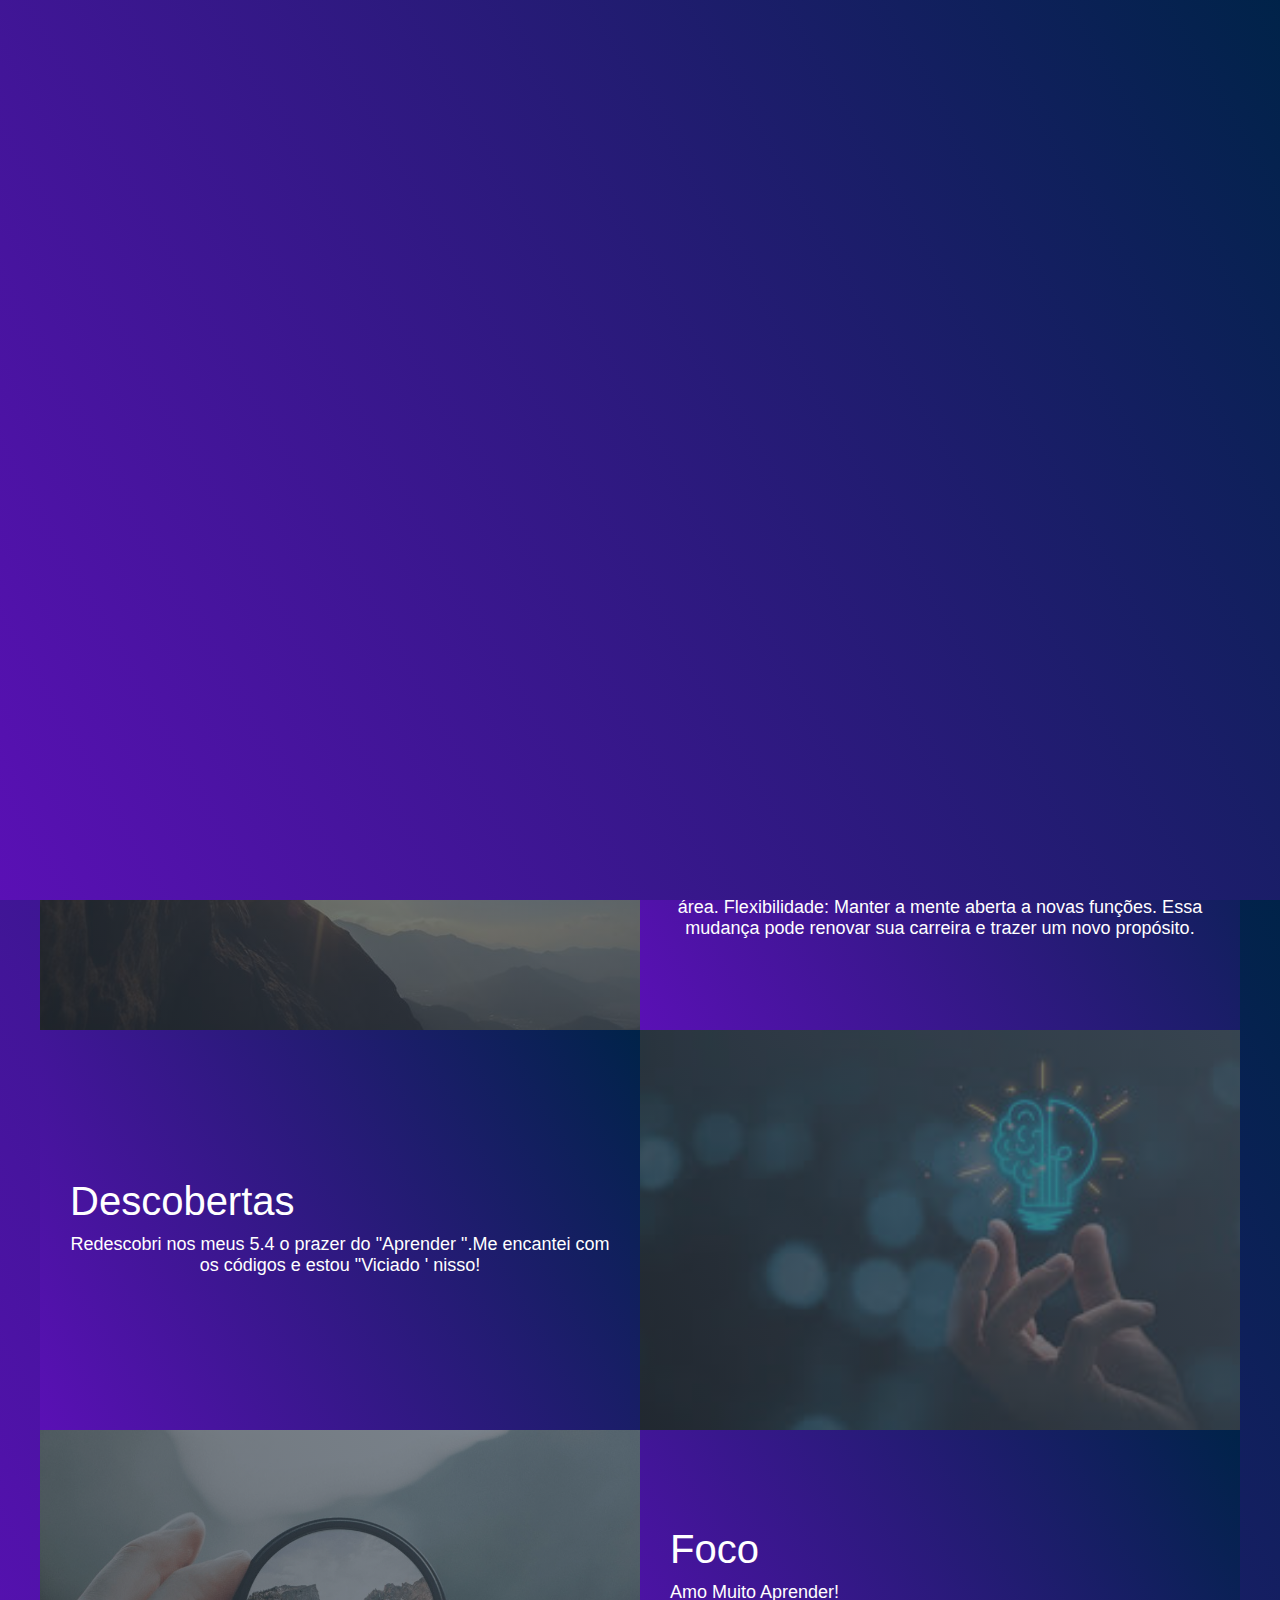
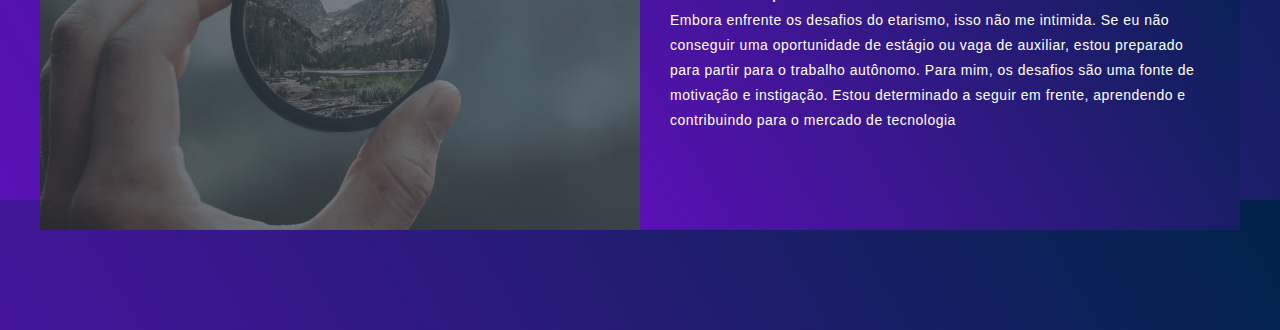
==== index.html @ 1001885b "novo" ====
<!DOCTYPE html>
<html lang="pt-br">
  <head>
    <meta charset="UTF-8" />
    <meta name="viewport" content="width=device-width, initial-scale=1.0" />
    <link rel="stylesheet" href="css/animated-card.css">
    <link rel="stylesheet" href="css/carroussel.css">
    <link rel="stylesheet" href="css/contato.css">
    <link rel="stylesheet" href="css/depoimento.css">
    <link rel="stylesheet" href="css/pro.css">
    <link rel="stylesheet" href="css/style.css">
    <link rel="preconnect" href="https://fonts.gstatic.com" />
    <link rel="icon" href="./images/favicon.png" type="image/png" />
    <title>Site Portfolio Teófilo</title>
  </head>

  <body>
    <section id="presentation">
      <div class="presentation container">
        <div>
          <h1>BEM-VINDO(A)!<span></span></h1>
          <h1>Sou o <span></span></h1>
          <h1>Nicolau!<span></span></h1>
          <a href="/index.html" type="button" class="cta">Home</a>
          <a href="/html/projetos.html" type="button" class="cta">Projetos</a>
          <a href="/html/sobre.html" type="button" class="cta">Sobre</a>
          <a href="/contato.html" type="button" class="cta">Fale Conosco</a>
        </div>
      </div>
    </section>

    <section id="portfolio">
      <div class="portfolio container">
        <div class="portfolio header">
          <h1 class="section-title"><span>Portfólio</span></h1>
        </div>
        <div class="all-projects">
          <div class="project-item">
            <div class="project-info">
              <h1>Começos</h1>
              <h2>
                Há três anos, venho participando de cursos e bootcamps,
                mergulhando em um aprendizado contínuo que realmente aprecio.
                Como autodidata, descobri a importância de me adaptar e evoluir
                no mundo da tecnologia. Essa jornada tem ampliado minhas
                habilidades e conhecimentos, permitindo-me explorar novas áreas
                e desafios. Estou motivado a seguir aprendendo e crescendo,
                sempre em busca de oportunidades que me ajudem a me destacar e
                contribuir no mercado.
              </h2>
              <p></p>
            </div>
            <div class="project-img">
              <img src="./images/começos.webp" alt="img" />
            </div>
          </div>
          <div class="project-item">
            <div class="project-info">
              <h1>Desafios</h1>
              <h2>
                A transição de carreira após os 50 anos é desafiadora, mas
                oferece oportunidades de aprendizado e crescimento. Apesar das
                preocupações com novas tecnologias e a competição, essa fase
                traz experiências valiosas. Essencial: Reinventar-se:
                Identificar paixões e habilidades transferíveis. Aprender
                continuamente: Investir em cursos. Networking: Conectar-se com
                profissionais da área. Flexibilidade: Manter a mente aberta a
                novas funções. Essa mudança pode renovar sua carreira e trazer
                um novo propósito.
              </h2>
              <p></p>
            </div>
            <div class="project-img">
              <img src="./images/deasafio.jpg" alt="img" />
            </div>
          </div>
          <div class="project-item">
            <div class="project-info">
              <h1>Descobertas</h1>
              <h2>
                Redescobri nos meus 5.4 o prazer do "Aprender ".Me encantei com
                os códigos e estou "Viciado ' nisso!
              </h2>
              <p></p>
            </div>
            <div class="project-img">
              <img src="./images/descobertas.jpeg" alt="img" />
            </div>
          </div>
          <div class="project-item">
            <div class="project-info">
              <h1>Foco</h1>
              <h2>Amo Muito Aprender!</h2>
              <p>
                Embora enfrente os desafios do etarismo, isso não me intimida.
                Se eu não conseguir uma oportunidade de estágio ou vaga de
                auxiliar, estou preparado para partir para o trabalho autônomo.
                Para mim, os desafios são uma fonte de motivação e instigação.
                Estou determinado a seguir em frente, aprendendo e contribuindo
                para o mercado de tecnologia
              </p>
            </div>
            <div class="project-img">
              <img src="./images/foco.jpeg" alt="img" />
            </div>
          </div>
        </div>
      </div>
    </section>
    <!--<script src="/js/contato.js"></script>
    <script src="/js/depoimento.js"></script>
    <script src="/js/login.js"></script>-->
  </body>
</html>
---- css/animated-card.css ----
*{
    margin: 0;
    padding: 0;
    box-sizing: border-box;
    font-family: 'Source Sans Pro', sans-serif;
}

body{
    display: flex;
    justify-content: center;
    align-items: center;
    height: 100vh;
    background: linear-gradient(60deg, #5a10b5 0%, #002349 100%);
    overflow: hidden;
}

body::before{
content: '';
position:absolute;
top: 0;
left:0;
width: 100%;
height: 100%;
background:linear-gradient(60deg, #5a10b5 0%, #002349 100%);
clip-path: circle(30% at right 70%);


}
body::after{
content: '';
position:absolute;
top: 0;
left:0;
width: 100%;
height: 100%;
background-image:linear-gradient(60deg, #5a10b5 0%, #002349 100%);


}

.aba {
     position: relative;
    display:flex;
    justify-content: center;
    align-items: center;
    max-width: 1200px; 
    flex-wrap:wrap ;
    z-index:1;

}

.aba .card{

    position: relative;
    width: 280px;
    height: 400px;
    margin: 30px;
    box-shadow:20px 20px 50px rgba(0, 0, 0, 0.5) ;
    border-radius: 15px;
    background-image:linear-gradient(60deg, #5a10b5 0%, #002349 100%);
    overflow: hidden;
    display: flex;
    justify-content: center;
    align-items: center;
    border-top:1px solid silver ;
    border-left: 1px solid silver;
    backdrop-filter:blur(5px);
}

.aba .card .content{
    padding: 20px;
    text-align: center;
    transform:translateY(300px);
    opacity: 0;
    transition: 0.5s;

}
.aba .card:hover .content{

    transform: translateY(0px);
    opacity: 1;
}

.aba .card .content h1{

    position:absolute;
    top: -90px;
    right: 30px;
    font-size:8rem ;
    color: #fff;
    pointer-events:none
}
.aba .card .content h2{

    font-size: 1.8rem;
    color: #fff;
    z-index: 1;
}
.aba .card .content p{
    font-size:1rem ;
    line-height: 25px;
    color: #fff;
    font-weight:300;
}

.aba .card .content a{
    position: relative;
    display: inline-block;
    padding:8px 20px;
    margin-top: 15px;
    color:#000;
    background-color: #fff;
    text-decoration: none;
    font-size:1.2rem;
    font-weight: 500;
    border-radius:20px ;
    box-shadow: 0.5px,15px rgba(0, 0, 0, 0.5);

}
---- css/carroussel.css ----
@import url("https://fonts.googleapis.com/css2?family=Poppins:ital,wght@0,300;0,500;0,600;0,700;0,800;0,900;1,300;1,400;1,500;1,600;1,700;1,800;1,900&display=swap");

* {
  padding: 0px;
  margin: 0px;
  box-sizing: border-box;
}

body {
  padding: 0px;
  margin: 0px;
  font-family: "Poppins", sans-serif;
  background: #11998e;
  background-image: linear-gradient(60deg, #5a10b5 0%, #002349 100%); 
  background: -webkit-linear-gradient(
    to right,
    #5a10b5 0%,
    #002349 100%)
  
}

#nav-container {
  position: relative;
  width: 100%;
  background: rgba(0, 0, 0, 0.09);
  height: 100px;
}

.logo  {

    width: 40%;
    height: auto;
    margin-bottom: 2%
    
  }
  


.navbar {
  width: 80%;
  margin: auto;
  display: flex;
  flex-direction: row;
  height: 100px;
  justify-content: space-between;
  align-items: center;
  font-weight: bold;
  padding: 0px 10px 0px 10px;
}

.nav-link > a {
  text-decoration: none;
  margin-left: 50px;
  font-weight: 600;
  color: #eaffda;
}

.nav-link a:hover {
  color: gold !important;
}

.menu-btn-container {
  display: none;
}

.content-container {
  width: 80%;
  margin: auto;
  display: flex;
  flex-direction: row;
  justify-content: space-between;
  align-items: center;
}

.portfolio-text-container {
  width: 90%;
  color: #eaffda !important;
}

.portfolio-image-container {
  width: 100%;
}

.portfolio-text-container h1 {
  text-transform: uppercase;
  padding: 10px 0px;
  font-size: 46px;
  line-height: 1.1em;
}

.portfolio-text-container h3 {
  text-transform: uppercase;
  padding: 0px 0px;
  font-size: 32px;
  color: #eaffda;
}

.portfolio-text-container p {
  padding: 10px 0px;
  text-align: justify;
  font-weight: 600;
  color: #eaffda;
}

.social-media-container a {
  text-decoration: none;
  margin-top: 10px;
  font-size: 20px;
  margin-right: 20px;
  color: #eaffda;
  cursor: pointer;
  transition: transform 0.5s;
}

.social-media-container a:hover {
  transform: translateY(-3px);
  color:gold; ;
}

/* CSS para o Footer*/

footer {
    background: rgba(0, 0, 0, 0.09);
    color: #fff;
    text-align: center;
    padding: 20px 0;
  }
  
  .footer-links {
    list-style: none;
    padding: 0;
  }
  
  .footer-links li {
    display: inline;
    margin: 0 15px;
  }
  
  .footer-links a {
    color: #fff;
    text-decoration: none;
  }
  
  .footer-links a:hover {

    color: gold;
  }
  
  /* Keyframes */
  
  @keyframes text_reveal {
    100% {
      color: white;
    }
  }
  

@media screen and (max-width: 1050px) {
  .navbar {
    width: 94%;
  }
  .content-container {
    width: 94%;
  }
}

@media screen and (max-width: 760px) {
  .portfolio-text-container,
  .portfolio-image-container {
    width: 100%;
  }
  .content-container {
    flex-direction: column-reverse;
    margin-bottom: 40px;
  }
  .menu-btn-container {
    display: block;
  }
  .nav-link {
    position: absolute;
    top: 100px;
    left: 0px;
    right: 0px;
    width: 100%;
    display: none;
    flex-direction: column;
    justify-content: center;
    align-items: center;
    text-align: center;
    height: auto;
    background: #2f4858;
    z-index: 2;
  }
  .nav-link > a {
    padding: 30px;
    margin: 0px;
    width: 100%;
  }
  .nav-link > a:hover {
    background: #38ef7d;
  }
  #menu-btn {
    cursor: pointer;
    font-size: 40px;
    color: #eaffda !important;
  }
}
---- css/contato.css ----
@import url("https://fonts.googleapis.com/css2?family=Poppins:ital,wght@0,300;0,500;0,600;0,700;0,800;0,900&display=swap");




* {
  padding: 0px;
  margin: 0px;
  box-sizing: border-box;
}

html, body {
    height: 100%; 
    margin: 0; 



body {
  padding: 0px;
  margin: 0px;
  font-family: "Poppins", sans-serif;
  background: #11998e;
  background-image: linear-gradient(60deg, #5a10b5 0%, #002349 100%); 
  background: -webkit-linear-gradient(
    to right,
    #5a10b5 0%,
    #002349 100%);
    /**/
    display: flex;
    flex-direction: column; 
  
}

#nav-container {
  position: relative;
  width: 100%;
  background: rgba(0, 0, 0, 0.09);
  height: 100px;
}

.logo  {

  width: 40%;
  height: auto;
  margin-bottom: 2%
  
}


.navbar {
  width: 80%;
  margin: auto;
  display: flex;
  justify-content: space-between;
  align-items: center;
  font-weight: bold;
  padding: 0 10px;
  height: 100px;
}

.nav-link > a {
  text-decoration: none;
  margin-left: 50px;
  font-weight: 600;
  color: #eaffda;
}

.nav-link a:hover {
  color: gold !important;
}

.form-box {
  display: flex;
  margin: auto;
  margin-top: 5%;
  margin-bottom: 10%;
}

.form-box .form-value h2 {
  cursor: pointer;
  transition: transform 0.5s;
}

.form-box .form-value h2:hover {
  color: gold;
}

.form-box fieldset legend {
  cursor: pointer;

  color:  #eaffda;;
}

.social-media-container a {
  text-decoration: none;
  margin-top: 10px;
  font-size: 20px;
  margin-right: 20px;
  cursor: pointer;
  transition: transform 0.5s;
}

.social-media-container a:hover {
  transform: translateY(-3px);
  color: gold;
}

main {
  display: flex;
  justify-content: center;
  align-items: center;
  min-height: 100vh;
  width: 100%;
  background-size: cover;
}

.form-box {
  position: relative;
  width: 400px;
  height: 450px;
  background: rgba(255, 255, 255, 0.1);
  border: 2px solid rgba(255, 255, 255, 0.5);
  border-radius: 20px;
  backdrop-filter: blur(15px);
  display: flex;
  justify-content: center;
  align-items: center;
}
/**/
.form-box fieldset {
  border: none;
  padding: 0;
}

.form-box legend {
  font-size: 24px;
  margin-bottom: 15px;
  color: #333;
  font-weight: bold;
}

.inputbox {
  margin-bottom: 15px;
}

.inputbox label {
  display: block;
  font-size: 16px;
  margin-bottom: 5px;
}

input[type="text"],
input[type="email"],
input[type="tel"],
textarea {
  width: 100%;
  padding: 10px;
  margin-bottom: 10px;
  border: none;
  border-bottom: 2px solid #ccc;
  font-size: 16px;
  background-color: #f7f7f7;
}

input[type="text"]:focus,
input[type="email"]:focus,
input[type="tel"]:focus,
textarea:focus {
  border-bottom: 2px solid gold;
  outline: none;
}

/* Botão de enviar */
button[type="submit"] {
  background-color: #fff;
  color: #333;
  padding: 10px 20px;
  border: none;
  border-radius: 5px;
  font-size: 16px;
  cursor: pointer;
  transition: background-color 0.3s;
}

button[type="submit"]:hover {
  background-color: gold;
}

.footer-links {
  list-style: none;
  padding: 0;
}

h2 {
  font-size: 2em;
  color: #fff;
  text-align: center;
}

.inputbox {
  position: relative;
  margin: 30px 0;
  width: 310px;
  border-bottom: 2px solid #fff;
}

.inputbox label {
  position: absolute;
  top: 50%;
  left: 5px;
  transform: translateY(-50%);
  color: #fff;
  font-size: 1em;
  pointer-events: none;
  transition: 0.5s;
}

input:focus ~ label,
input:valid ~ label {
  top: -5px;
}

.inputbox input {
  width: 100%;
  height: 50px;
  background: transparent;
  border: none;
  outline: none;
  font-size: 1em;
  padding: 0 35px 0 5px;
  color: #fff;
}

.inputbox ion-icon {
  position: absolute;
  right: 8px;
  color: #fff;
  font-size: 1.2em;
  top: 20px;
}

.forget {
  display: flex;
  justify-content: space-between;
  margin: 10px 0 15px;
  font-size: 0.9em;
  color: #fff;
}

button {
  width: 100%;
  height: 40px;
  border-radius: 40px;
  background: #fff;
  border: none;
  outline: none;
  cursor: pointer;
  font-size: 1em;
  font-weight: 600;
  transition: background 0.3s, color 0.3s;
}

button:hover {
  background: gold;
  color: #fff;
}
.register {
  font-size: 0.9em;
  color: #fff;
  text-align: center;
  margin: 25px 0 10px;
}

.register p a {
  text-decoration: none;
  color: #fff;
  font-weight: 600;
}

.register p a:hover {
  text-decoration: underline;
}

.form-box {
  position: relative;
  width: 400px;
  height: 450px;
  background: rgba(255, 255, 255, 0.2);
  border: 2px solid rgba(255, 255, 255, 0.5);
  border-radius: 20px;
  backdrop-filter: blur(15px);
  display: flex;
  justify-content: center;
  align-items: center;
}

footer {
  background: rgba(0, 0, 0, 0.09);
  color: #fff;
  text-align: center;
  padding: 20px 0;
  position: relative;
  bottom: 0;
}

.footer-links {
  list-style: none;
  padding: 0;
  transition: transform 0.5s;
}

.footer-links li {
  display: inline;
  margin: 0 15px;
}

.footer-links a {
  color: #fff;
  text-decoration: none;
}

.footer-links a:hover {
  text-decoration: underline;
  color: gold;
}


.social-media-container a {
  text-decoration: none;
  margin-top: 10px;
  font-size: 20px;
  margin-right: 20px;
  color: #eaffda;
  cursor: pointer;
  transition: transform 0.5s;
}

.social-media-container a:hover {
  transform: translateY(-3px);
  color: yellow;
}


@media screen and (max-width: 1050px) {
  .navbar {
    width: 94%;
  }
  .content-container {
    width: 94%;
  }
}

@media screen and (max-width: 760px) {
  .portfolio-text-container,
  .portfolio-image-container {
    width: 100%;
  }
  .content-container {
    flex-direction: column-reverse;
    margin-bottom: 40px;
  }
  .menu-btn-container {
    display: block;
  }
  .nav-link {
    position: absolute;
    top: 100px;
    left: 0px;
    right: 0px;
    width: 100%;
    display: none;
    flex-direction: column;
    justify-content: center;
    align-items: center;
    text-align: center;
    height: auto;
    background: #2f4858;
    z-index: 2;
  }
  .nav-link > a {
    padding: 30px;
    margin: 0px;
    width: 100%;
  }
  .nav-link > a:hover {
    background: #38ef7d;
  }
  #menu-btn {
    cursor: pointer;
    font-size: 40px;
    color: #eaffda !important;
  }
}
}
---- css/depoimento.css ----
@import url("https://fonts.googleapis.com/css2?family=Poppins:ital,wght@0,300;0,500;0,600;0,700;0,800;0,900;1,300;1,400;1,500;1,600;1,700;1,800;1,900&display=swap");

* {
  padding: 0px;
  margin: 0px;
  box-sizing: border-box;
}

html, body {
    height: 100%; /* Faz com que o HTML e o body ocupem a altura total da tela */
    margin: 0; /* Remove margens padrão */
}

body {
    display: flex; /* Ativa o flexbox no body */
    flex-direction: column; /* Organiza os itens em uma coluna */
}

/**/

body {
  padding: 0px;
  margin: 0px;
  font-family: "Poppins", sans-serif;
  background: #11998e;
  background-image: linear-gradient(60deg, #5a10b5 0%, #002349 100%); 
  background: -webkit-linear-gradient(
    to right,
    #5a10b5 0%,
    #002349 100%);
    /**/
    display: flex;
    flex-direction: column; 
  
}

#nav-container {
  position: relative;
  width: 100%;
  background: rgba(0, 0, 0, 0.09);
  height: 100px;
}

.logo  {

  width: 40%;
  height: auto;
  margin-bottom: 2%
  
}


.navbar {
  width: 80%;
  margin: auto;
  display: flex;
  flex-direction: row;
  height: 100px;
  justify-content: space-between;
  align-items: center;
  font-weight: bold;
  padding: 0px 10px 0px 10px;
}

.nav-link > a {
  text-decoration: none;
  margin-left: 50px;
  font-weight: 600;
  color: #eaffda;
}

.nav-link a:hover {
  color: yellow !important;
}

.menu-btn-container {
  display: none;
}

.testimonial-container {
  background-color: #476ce4;
  color: #fff;
  border-radius: 15px;
  margin: 20px auto;
  padding: 50px 80px;
  max-width: 768px;
  position: relative;
}

.fa-quote {
  color: rgba(255, 255, 255, 0.3);
  font-size: 28px;
  position: absolute;
  top: 70px;
}

.fa-quote-right {
  left: 40px;
}

.fa-quote-left {
  right: 40px;
}

.testimonial {
  line-height: 28px;
  text-align: justify;
}

.user {
  display: flex;
  align-items: center;
  justify-content: center;
}

.user .user-image {
  border-radius: 50%;
  height: 75px;
  width: 75px;
  object-fit: cover;
}

.user .user-details {
  margin-left: 10px;
}

.user .username {
  margin: 0;
}

.user .role {
  font-weight: normal;
  margin: 10px 0;
}

.progress-bar {
  background-color: #fff;
  height: 4px;
  width: 100%;
  animation: grow 10s linear infinite;
  transform-origin: left;
}

@keyframes grow {
  0% {
    transform: scaleX(0);
  }
}

@media (max-width: 768px) {
  .testimonial-container {
    padding: 20px 30px;
  }

  .fa-quote {
    display: none;
  }
}

@media screen and (max-width: 1050px) {
  .navbar {
    width: 94%;
  }
  .content-container {
    width: 94%;
  }
}

@media screen and (max-width: 760px) {
  .portfolio-text-container,
  .portfolio-image-container {
    width: 100%;
  }
  .content-container {
    flex-direction: column-reverse;
    margin-bottom: 40px;
  }
  .menu-btn-container {
    display: block;
  }
  .nav-link {
    position: absolute;
    top: 100px;
    left: 0px;
    right: 0px;
    width: 100%;
    display: none;
    flex-direction: column;
    justify-content: center;
    align-items: center;
    text-align: center;
    height: auto;
    background: #2f4858;
    z-index: 2;
  }
  .nav-link > a {
    padding: 30px;
    margin: 0px;
    width: 100%;
  }
  .nav-link > a:hover {
    background: #38ef7d;
  }
  #menu-btn {
    cursor: pointer;
    font-size: 40px;
    color: #eaffda !important;
  }
}

footer {
    background: rgba(0, 0, 0, 0.09);
    color: #fff; /* Cor do texto */
    text-align: center; /* Alinhamento do texto */
    padding: 20px 0; /* Espaçamento interno */
    position: relative;
    bottom: 0;
}

.footer-links {
    list-style: none; /* Remove marcadores da lista */
    padding: 0; /* Remove espaçamento padrão */
    transition: transform 0.5s;
}

.footer-links li {
    display: inline; /* Exibe itens da lista em linha */
    margin: 0 15px; /* Margem entre os links */
}

.footer-links a {
    color: #fff; /* Cor do link */
    text-decoration: none; /* Remove sublinhado */
}

.footer-links a:hover {
    text-decoration: underline; /* Sublinhado ao passar o mouse */
    color: yellow;
}
---- css/pro.css ----
@import url("https://fonts.googleapis.com/css2?family=Poppins:ital,wght@0,400;0,700;1,200;1,500&display=swap");

* {
  padding: 0;
  margin: 0;
  box-sizing: border-box;
}

html {
  font-size: 10px;
  font-family: "Poppins", "Times New Roman", Times, serif;
  scroll-behavior: smooth;
}

a {
  text-decoration: none;
}

img {
  height: 100%;
  width: 100%;
  object-fit: cover;
}

p {
  font-size: 1.4rem;
  margin-top: 5px;
  margin-top: 5px;
  line-height: 2.5rem;
  font-weight: 200;
  letter-spacing: 0.05rem;
}

.container {
  min-height: 100vh;
  width: 100%;
  display: flex;
  align-items: center;
  justify-content: center;
}

.section-title {
  font-size: 4rem;
  font-weight: 500;
  color:white;
  margin-bottom: 10px;
  margin-top: 5px;
  text-transform: uppercase;
  letter-spacing: 0.2rem;
  text-align: center;
}

#presentation {
  background-image: url("/images/tecnilogy3.jpg");
  background-size: cover;
  background-position: top center;
  position: relative;
  z-index: 1;
}

#presentation h1 {
  display: block;
  width: fit-content;
  font-size: 5rem;
  position: relative;
  color: transparent;
  animation: text_reveal 0.5s ease forwards;
  animation-delay: 1.5s;
}

#presentation h1:nth-child(1) {
  animation-delay: 0.8s;
}
#presentation h1:nth-child(2) {
  animation-delay: 1.8s;
}

#presentation h1:nth-child(3) {
  animation: text_reveal_name 0.5s ease forwards;
  animation-delay: 2.8s;
}

#presentation .cta {
  display: inline-block;
  padding: 10px 30px;
  color: gold;
  background-color: transparent;
  border: 2px solid gold;
  font-size: 2rem;
  text-transform: uppercase;
  letter-spacing: 0.1rem;
  margin-top: 20px;
  transition: 0.5s ease;
  transition-property: background-color, color;
  margin: 10px 0; /* Adiciona espaço acima e abaixo dos botões */
}

#presentation .cta:hover {
  color: white;
  font-weight: 500;
  background-color: gold;
}

#presentation h1 span {
  position: absolute;
  top: 0;
  left: 0;
  height: 100%;
  width: 0%;
  animation: text_reveal_box 1s ease;
  animation-delay: 0.5s;
  background-color: gold;
}

#presentation h1:nth-child(1) span {
  animation-delay: 0.5s;
}

#presentation h1:nth-child(2) span {
  animation-delay: 1.5s;
}

#presentation h1:nth-child(3) span {
  animation-delay: 2.5s;
}

#presentation::after {
  content: "";
  position: absolute;
  left: 0;
  top: 0;
  height: 100%;
  width: 100%;
  background-color: black;
  opacity: 0.5;
  z-index: -1;
}
#portfolio .portfolio {
  flex-direction: column;
  max-width: 1200px;
  margin: 0 auto;
  padding: 100px 0;
}

#portfolio .portfolio-header h1 {
  margin-bottom: 50px;
}

#portfolio .all-projects {
  display: flex;
  align-items: center;
  justify-content: center;
  flex-direction: column;
}

#portfolio .project-item {
  display: flex;
  align-items: center;
  justify-content: center;
  flex-direction: column;
  width: 80%;
  margin: 20px auto;
  overflow: hidden;
  border-radius: 10px;
}

#portfolio .project-info {
  padding: 30px;
  flex-basis: 50%;
  height: 100%;
  display: flex;
  align-items: flex-start;
  justify-content: center;
  flex-direction: column;
  background-image: linear-gradient(60deg, #5a10b5 0%, #002349 100%);
  color: white;
}

#portfolio .project-info h1 {
  font-size: 4rem;
  font-weight: 500;
}

#portfolio .project-info h2 {
  font-size: 1.8rem;
  font-weight: 500;
  margin-top: 10px;
}

#portfolio .project-img {
  flex-basis: 50%;
  height: 300px;
  overflow: hidden;
  position: relative;
}

#portfolio .project-img:after {
  content: "";
  position: absolute;
  left: 0;
  top: 0;
  height: 100%;
  width: 100%;
  background-image: linear-gradient(60deg, #29323c 0%, #485563 100%);
  opacity: 0.7;
}

#portfolio .project-img img {
  transition: 0.5s ease transform;
}

#portfolio .project-item:hover .project-img img {
  transform: scale(1.1);
}

/* CSS para o Footer*/

/*footer {
  background-color: #333;
  color: #fff;
  text-align: center;
  padding: 20px 0;
}

.footer-links {
  list-style: none;
  padding: 0;
}

.footer-links li {
  display: inline;
  margin: 0 15px;
}

.footer-links a {
  color: #fff;
  text-decoration: none;
}

.footer-links a:hover {
  text-decoration: underline;
}

/* Keyframes */

@keyframes text_reveal {
  100% {
    color: white;
  }
}

@keyframes text_reveal_name {
  100% {
    color: gold;
    font-weight: 500px;
  }
}

@keyframes text_reveal_box {
  50% {
    width: 100%;
    left: 0;
  }
  100% {
    width: 0;
    left: 100%;
  }
}

/* Media Query */

@media only screen and (min-width: 768px) {
  #portfolio .project-item {
    flex-direction: row;
    height: 400px;
    margin: 0;
    width: 100%;
    border-radius: 0;
  }
  #portfolio .all-projects .project-info {
    height: 100%;
  }
  #portfolio .all-projects .project-img {
    height: 100%;
  }
  #portfolio .project-item:nth-child(even) {
    flex-direction: row-reverse;
  }
}
---- css/style.css ----
@import url("https://fonts.googleapis.com/css2?family=Poppins:ital,wght@0,300;0,500;0,600;0,700;0,800;0,900;1,300;1,400;1,500;1,600;1,700;1,800;1,900&display=swap");

* {
  padding: 0px;
  margin: 0px;
  box-sizing: border-box;
}

html, body {
    height: 100%; 
    margin: 0; 
}

body {
    display: flex; 
    flex-direction: column; 
}

/**/

body {
  padding: 0px;
  margin: 0px;
  font-family: "Poppins", sans-serif;
  background: #11998e;
  background-image: linear-gradient(60deg, #5a10b5 0%, #002349 100%); 
  background: -webkit-linear-gradient(
    to right,
    #5a10b5 0%,
    #002349 100%);
    /**/
    display: flex;
    flex-direction: column; 
  
}




#nav-container {
  position: relative;
  width: 100%;
  background: rgba(0, 0, 0, 0.09);
  height: 100px;
}

.logo  {

  width: 30%;
  height: auto;
  margin-bottom: 2%
  
}


.navbar {
  width: 80%;
  margin: auto;
  display: flex;
  flex-direction: row;
  height: 100px;
  justify-content: space-between;
  align-items: center;
  font-weight: bold;
  padding: 0px 10px 0px 10px;
}

.nav-link > a {
  text-decoration: none;
  margin-left: 50px;
  font-weight: 600;
  color: #eaffda;
}

.nav-link a:hover {
  color: yellow !important;
}

.menu-btn-container {
  display: none;
}

.content-container {
  width: 80%;
  margin: auto;
  display: flex;
  flex-direction: row;
  justify-content: space-between;
  align-items: center;
}

.content-container button a {
  text-decoration: none;
}

.content-container button {
  background-color: #eaffda;
  color: black;
  border: 1px purple solid;
  font-size: 14px;
  text-transform: uppercase;
  letter-spacing: 2px;
  padding: 20px 30px;
  overflow: hidden;
  margin: 10px 0;
  position: relative;
  cursor: pointer;
  
} 


.content-container button:hover {
  background-color: gold;
  color: #fff;
}


.portfolio-text-container {
  width: 45%;
  color: #eaffda !important;
}

.portfolio-image-container {
  width: 50%;
  display:flex;
  margin-top: auto;
}

.portfolio-text-container h1 {
  text-transform: uppercase;
  padding: 10px 0px;
  font-size: 46px;
  line-height: 1.1em;
}

.portfolio-text-container h3 {
  text-transform: uppercase;
  padding: 0px 0px;
  font-size: 32px;
  color: #eaffda;
}

.portfolio-text-container p {
  padding: 10px 0px;
  text-align: justify;
  font-weight: 600;
  color: #eaffda;
}

.social-media-container a {
  text-decoration: none;
  margin-top: 10px;
  font-size: 20px;
  margin-right: 20px;
  color: #eaffda;
  cursor: pointer;
  transition: transform 0.5s;
}

.social-media-container a:hover {
  transform: translateY(-3px);
  color: yellow;
}

@media screen and (max-width: 1050px) {
  .navbar {
    width: 94%;
  }
  .content-container {
    width: 94%;
  }
}

@media screen and (max-width: 760px) {
  .portfolio-text-container,
  .portfolio-image-container {
    width: 100%;
  }
  .content-container {
    flex-direction: column-reverse;
    margin-bottom: 40px;
  }
  .menu-btn-container {
    display: block;
  }
  .nav-link {
    position: absolute;
    top: 100px;
    left: 0px;
    right: 0px;
    width: 100%;
    display: none;
    flex-direction: column;
    justify-content: center;
    align-items: center;
    text-align: center;
    height: auto;
    background: #2f4858;
    z-index: 2;
  }
  .nav-link > a {
    padding: 30px;
    margin: 0px;
    width: 100%;
  }
  .nav-link > a:hover {
    background: #38ef7d;
  }
  #menu-btn {
    cursor: pointer;
    font-size: 40px;
    color: #eaffda !important;
  }
}

footer {
    background: rgba(0, 0, 0, 0.09);
    color: #fff; /* Cor do texto */
    text-align: center; /* Alinhamento do texto */
    padding: 20px 0; /* Espaçamento interno */
    position: relative;
    bottom: 0;
}

.footer-links {
    list-style: none; /* Remove marcadores da lista */
    padding: 0; /* Remove espaçamento padrão */
    transition: transform 0.5s;
}

.footer-links li {
    display: inline; /* Exibe itens da lista em linha */
    margin: 0 15px; /* Margem entre os links */
}

.footer-links a {
    color: #fff; /* Cor do link */
    text-decoration: none; /* Remove sublinhado */
}

.footer-links a:hover {
    text-decoration: underline; /* Sublinhado ao passar o mouse */
    color: yellow;
}
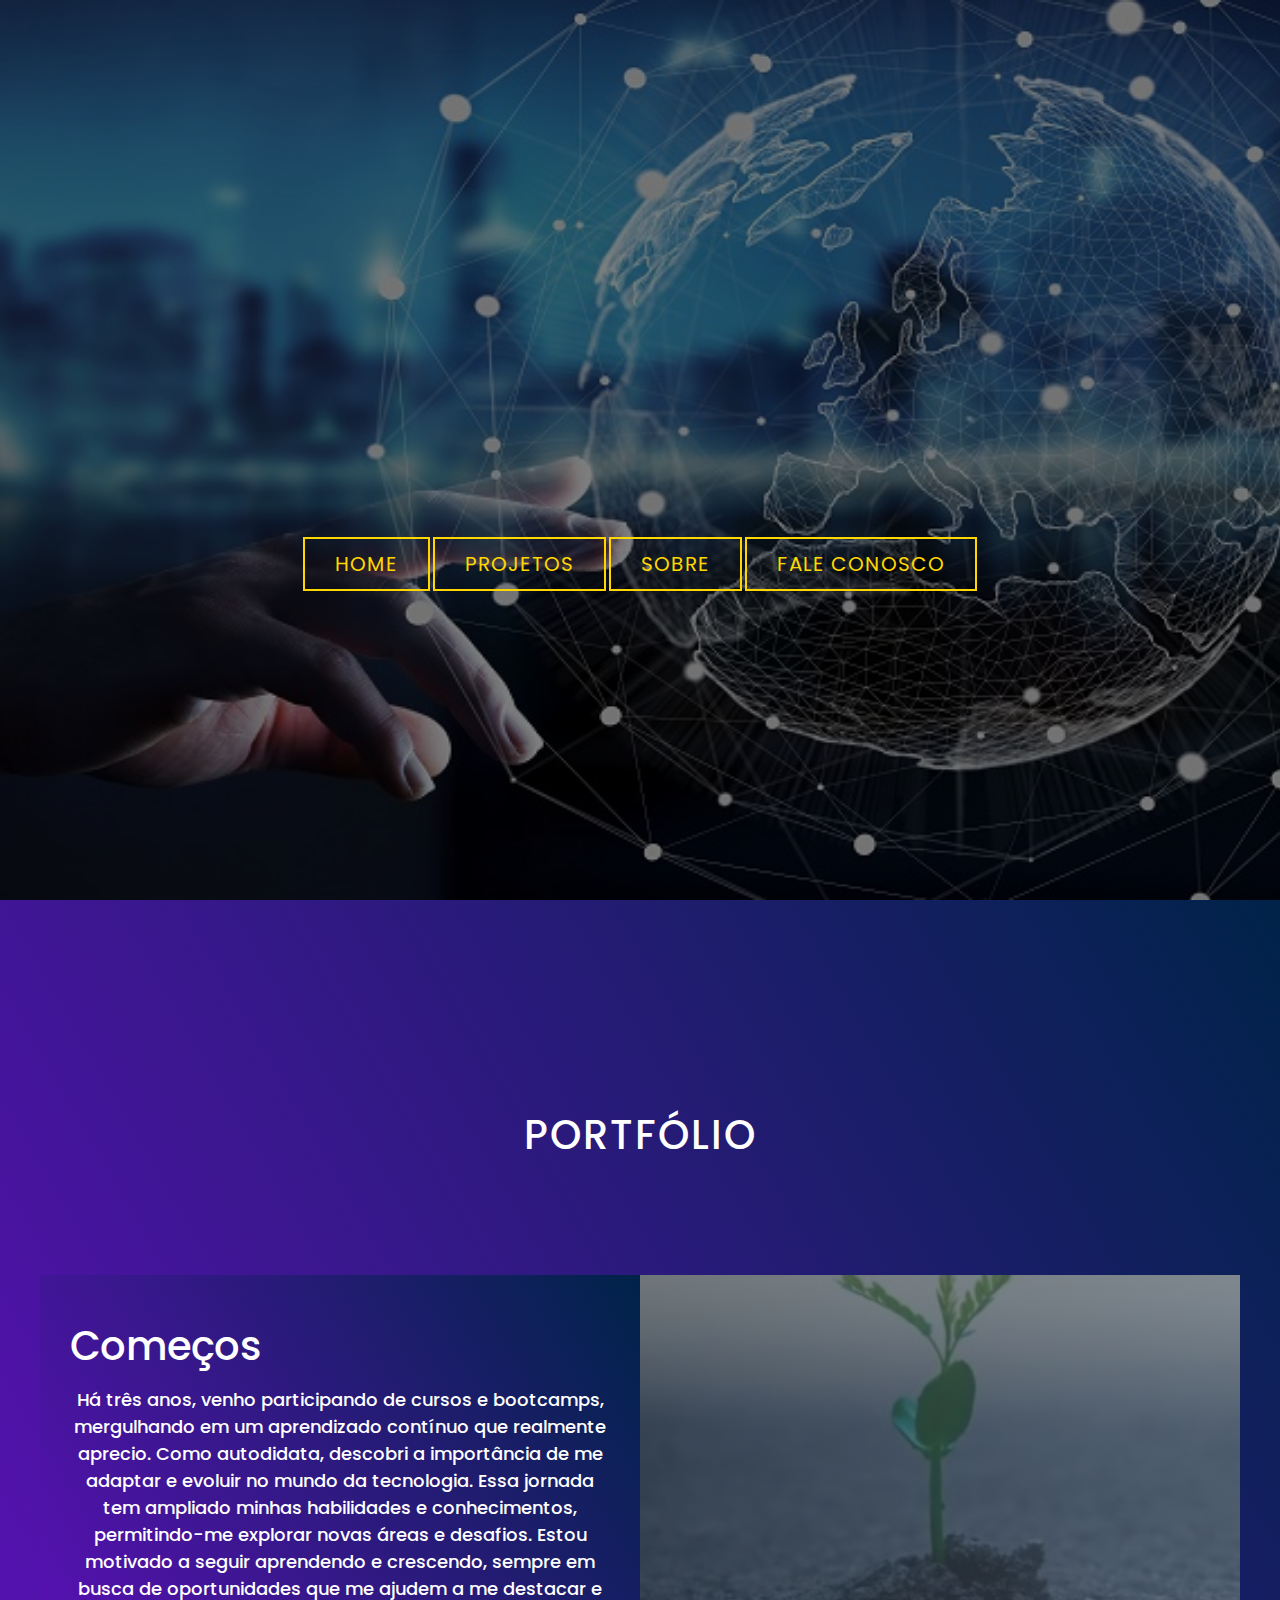
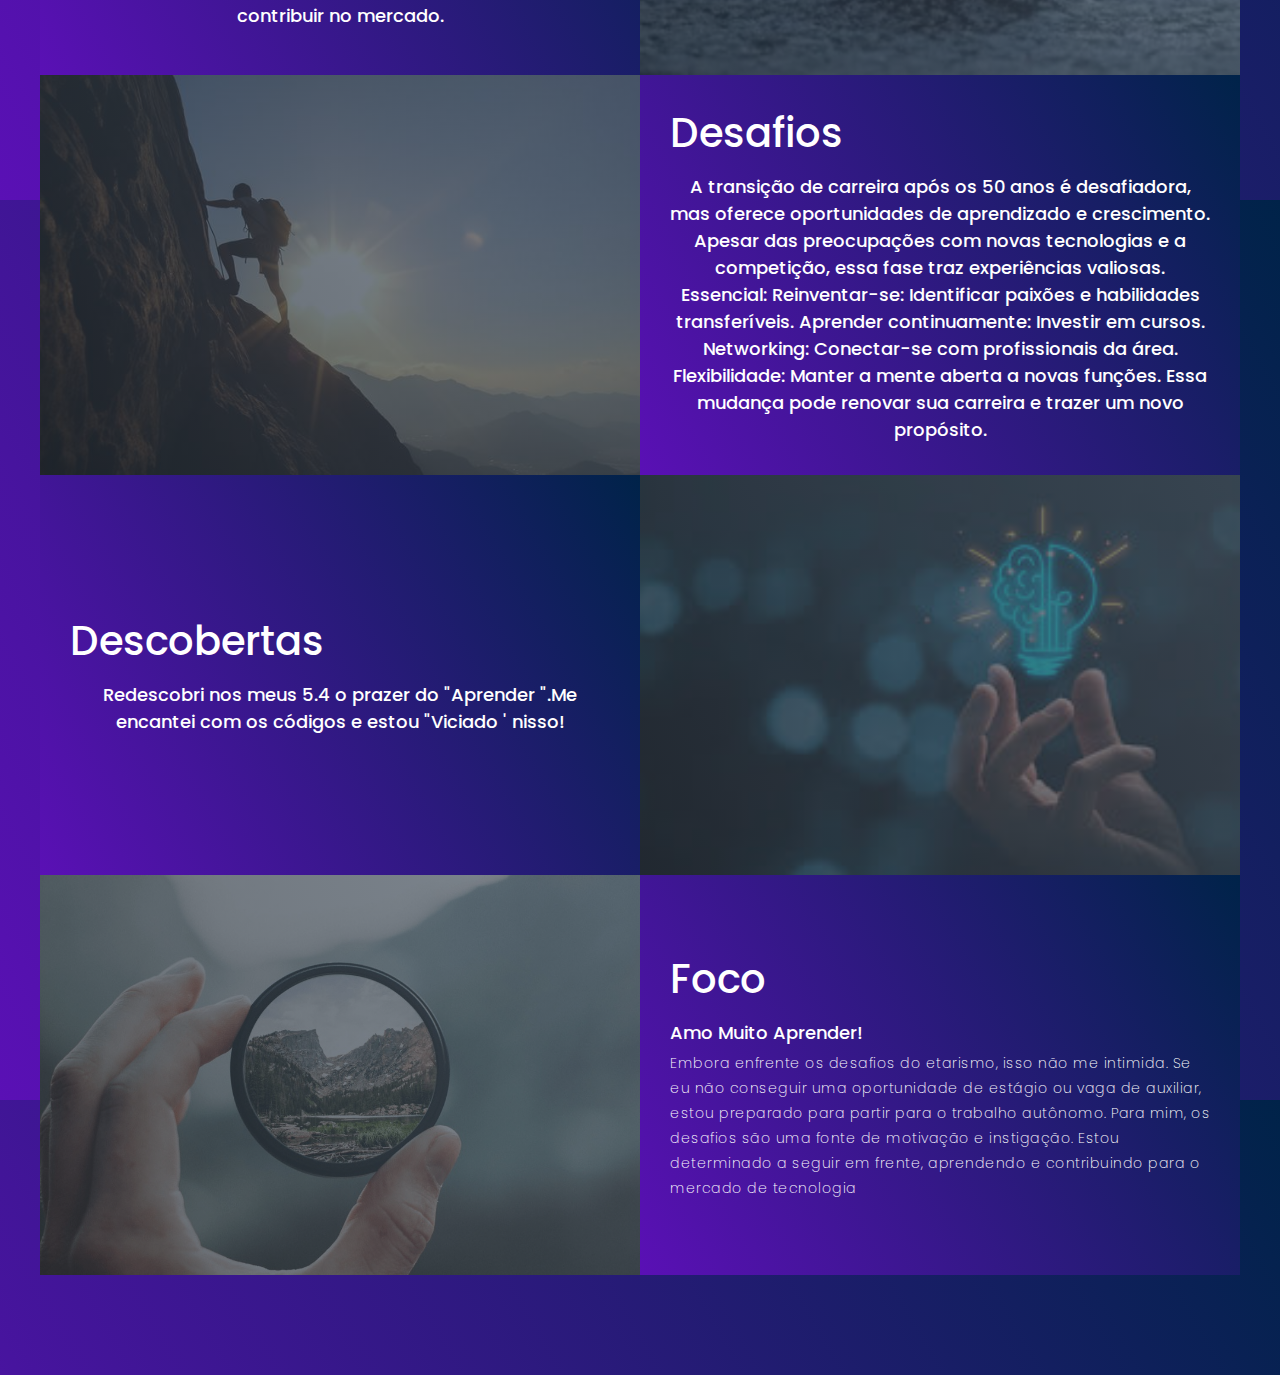
==== commit aa822a9d: "alteraçoes" ====
--- a/index.html
+++ b/index.html
@@ -3,12 +3,7 @@
   <head>
     <meta charset="UTF-8" />
     <meta name="viewport" content="width=device-width, initial-scale=1.0" />
-    <link rel="stylesheet" href="css/animated-card.css">
-    <link rel="stylesheet" href="css/carroussel.css">
-    <link rel="stylesheet" href="css/contato.css">
-    <link rel="stylesheet" href="css/depoimento.css">
-    <link rel="stylesheet" href="css/pro.css">
-    <link rel="stylesheet" href="css/style.css">
+    <link rel="stylesheet" href="css/porfolio.css">
     <link rel="preconnect" href="https://fonts.gstatic.com" />
     <link rel="icon" href="./images/favicon.png" type="image/png" />
     <title>Site Portfolio Teófilo</title>
--- a/css/porfolio.css
+++ b/css/porfolio.css
@@ -0,0 +1,8 @@
+@import url("https://fonts.googleapis.com/css2?family=Poppins:ital,wght@0,400;0,700;1,200;1,500&display=swap");
+
+/*@import url('animated-card.css');*/
+@import url('carroussel.css');
+@import url('contato.css');
+@import url('depoimento.css');
+@import url('style.css'); 
+@import url('pro.css');